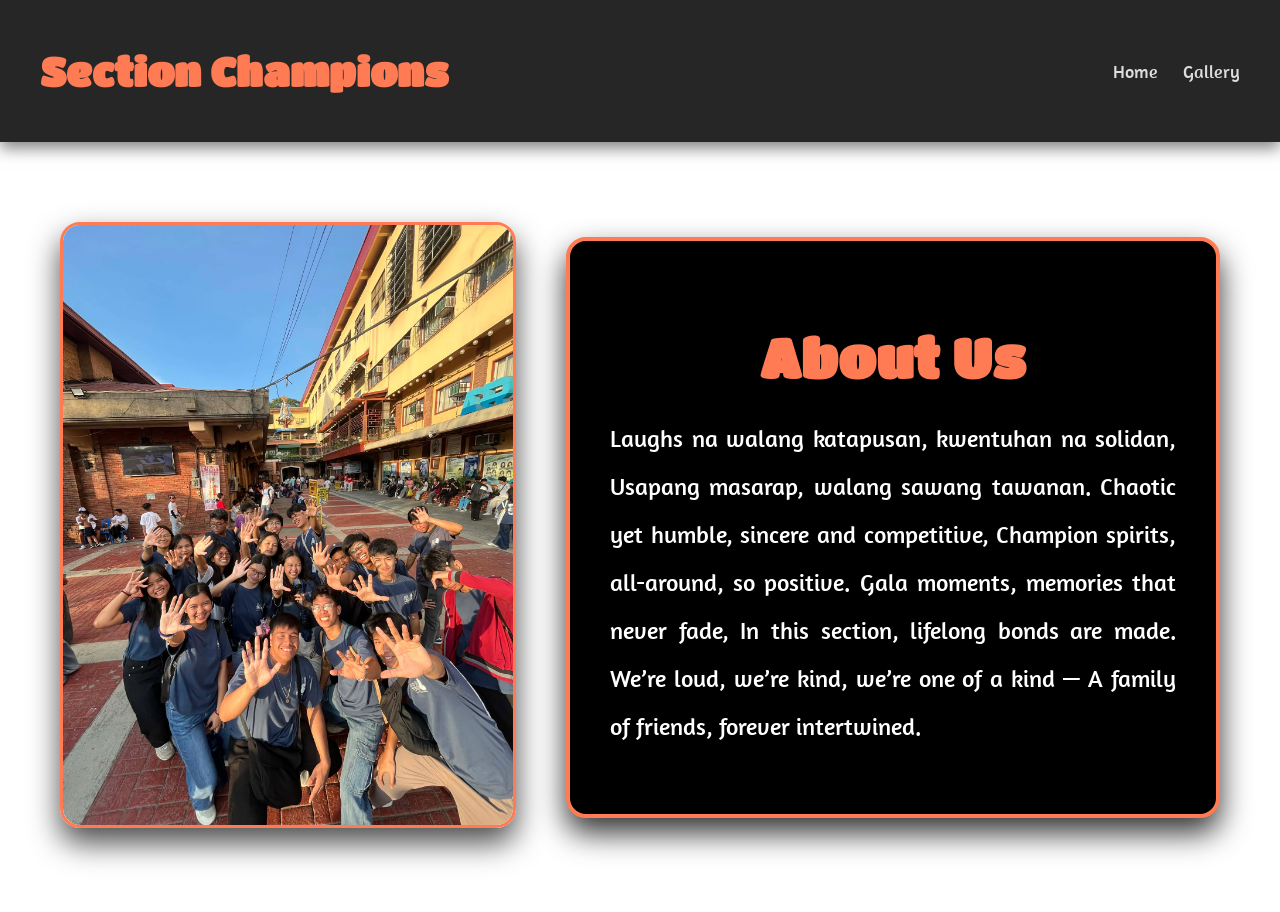
==== index.html @ e316a463 "Add files via upload" ====
<!DOCTYPE html>
<html lang="en">
<head>
  <meta charset="UTF-8">
  <title>Section Champions - Home</title>
  <link rel="stylesheet" href="style.css">
  <link href="https://fonts.googleapis.com/css2?family=Titan+One&family=Amaranth&family=Fraunces&display=swap" rel="stylesheet">
</head>
<body>
  <header>
    <nav>
      <h1>Section Champions</h1>
      <ul>
        <li><a href="index.html">Home</a></li>
        <li><a href="gallery.html">Gallery</a></li>
      </ul>
    </nav>
  </header>

  <section class="about-container">
    <div class="about-image">
      <img src="image6.jpg" alt="Section Group Photo">
    </div>
    <div class="about-text">
      <h2>About Us</h2>
      <p>
        Laughs na walang katapusan, kwentuhan na solidan,  
        Usapang masarap, walang sawang tawanan.  
        Chaotic yet humble, sincere and competitive,  
        Champion spirits, all-around, so positive.  
        Gala moments, memories that never fade,  
        In this section, lifelong bonds are made.  
        We’re loud, we’re kind, we’re one of a kind —  
        A family of friends, forever intertwined.
      </p>
    </div>
  </section>
</body>
</html>
---- style.css ----
body {
  margin: 0;
  font-family: 'Fraunces', serif;
  color: #f5f5f5;
  position: relative;
  overflow-x: hidden;
}

body::-webkit-scrollbar {
  display: none;
}

body::before {
  content: "";
  position: fixed;
  top: 0; left: 0;
  width: 100%; height: 100%;
  background: url('background.jpg') no-repeat center center fixed;
  background-size: cover;
  filter: blur(8px) brightness(0.7);
  z-index: -1;
}

header nav {
  display: flex;
  justify-content: space-between;
  align-items: center;
  background-color: rgba(0,0,0,0.85);
  padding: 15px 40px;
  box-shadow: 0 6px 15px rgba(0,0,0,0.5);
}

header h1 {
  font-family: 'Titan One', cursive;
  font-size: 40px;
  color: #ff7b54;
}

header ul {
  list-style: none;
  display: flex;
  gap: 25px;
}

header ul li a {
  text-decoration: none;
  font-family: 'Amaranth', sans-serif;
  font-size: 18px;
  color: #ddd;
  transition: color 0.3s ease;
}

header ul li a:hover {
  color: #ff7b54;
}

.about-container {
  display: flex;
  align-items: center;
  justify-content: center;
  gap: 50px;
  padding: 80px 60px;
  max-width: 1200px;
  margin: 0 auto;
}

.about-image img {
  width: 450px;
  height: auto;
  border-radius: 20px;
  box-shadow: 0 15px 30px rgba(0,0,0,0.7);
  border: 3px solid #ff7b54;
}

.about-text {
  max-width: 600px;
  background-color: rgba(0,0,0,1);
  border: 4px solid #ff7b54;
  border-radius: 20px;
  padding: 40px;
  box-shadow: 0 15px 30px rgba(0,0,0,0.8);
}

.about-text h2 {
  font-family: 'Titan One', cursive;
  font-size: 55px;
  color: #ff7b54;
  margin-bottom: 25px;
  text-align: center;
}

.about-text p {
  font-family: 'Amaranth', sans-serif;
  font-size: 24px;
  line-height: 2;
  color: #fff;
  text-align: justify;
}

.gallery {
  display: flex;
  flex-wrap: wrap;
  justify-content: center;
  gap: 40px;
  padding: 60px 40px;
}

.photo-card {
  width: 400px;
  background-color: #fdf6ec;
  border-radius: 15px;
  box-shadow: 0 8px 20px rgba(0,0,0,0.3);
  overflow: hidden;
  transition: transform 0.3s ease, box-shadow 0.3s ease;
}

.photo-card:hover {
  transform: translateY(-10px);
  box-shadow: 0 15px 30px rgba(0,0,0,0.4);
}

.photo-card img {
  width: 100%;
  height: 250px;
  object-fit: cover;
  border-bottom: 3px solid #ff7b54;
}

.photo-card p {
  font-family: 'Fraunces', serif;
  font-size: 18px;
  color: #333;
  padding: 20px;
  text-align: justify;
}

.modal {
  display: none;
  position: fixed;
  z-index: 10;
  left: 0;
  top: 0;
  width: 100%;
  height: 100%;
  background-color: rgba(0,0,0,0.85);
  justify-content: center;
  align-items: center;
}

.modal-content {
  display: flex;
  background-color: #fdf6ec;
  border-radius: 20px;
  overflow: hidden;
  width: 85%;
  max-width: 1000px;
  box-shadow: 0 20px 40px rgba(0,0,0,0.7);
}

.modal-content img {
  width: 50%;
  object-fit: cover;
  border-right: 3px solid #ff7b54;
}

.modal-text {
  padding: 40px;
  width: 50%;
}

.modal-text h2 {
  font-family: 'Titan One', cursive;
  color: #ff7b54;
  font-size: 36px;
  margin-bottom: 15px;
}

.modal-text p {
  font-family: 'Fraunces', serif;
  font-size: 18px;
  color: #333;
  line-height: 1.8;
}

.close {
  position: absolute;
  top: 20px;
  right: 40px;
  font-size: 45px;
  color: #fff;
  cursor: pointer;
  font-weight: bold;
  transition: color 0.3s ease;
}

.close:hover {
  color: #ff7b54;
}

body.modal-open {
  overflow: hidden;
}

html.modal-open {
  overflow: hidden;
}
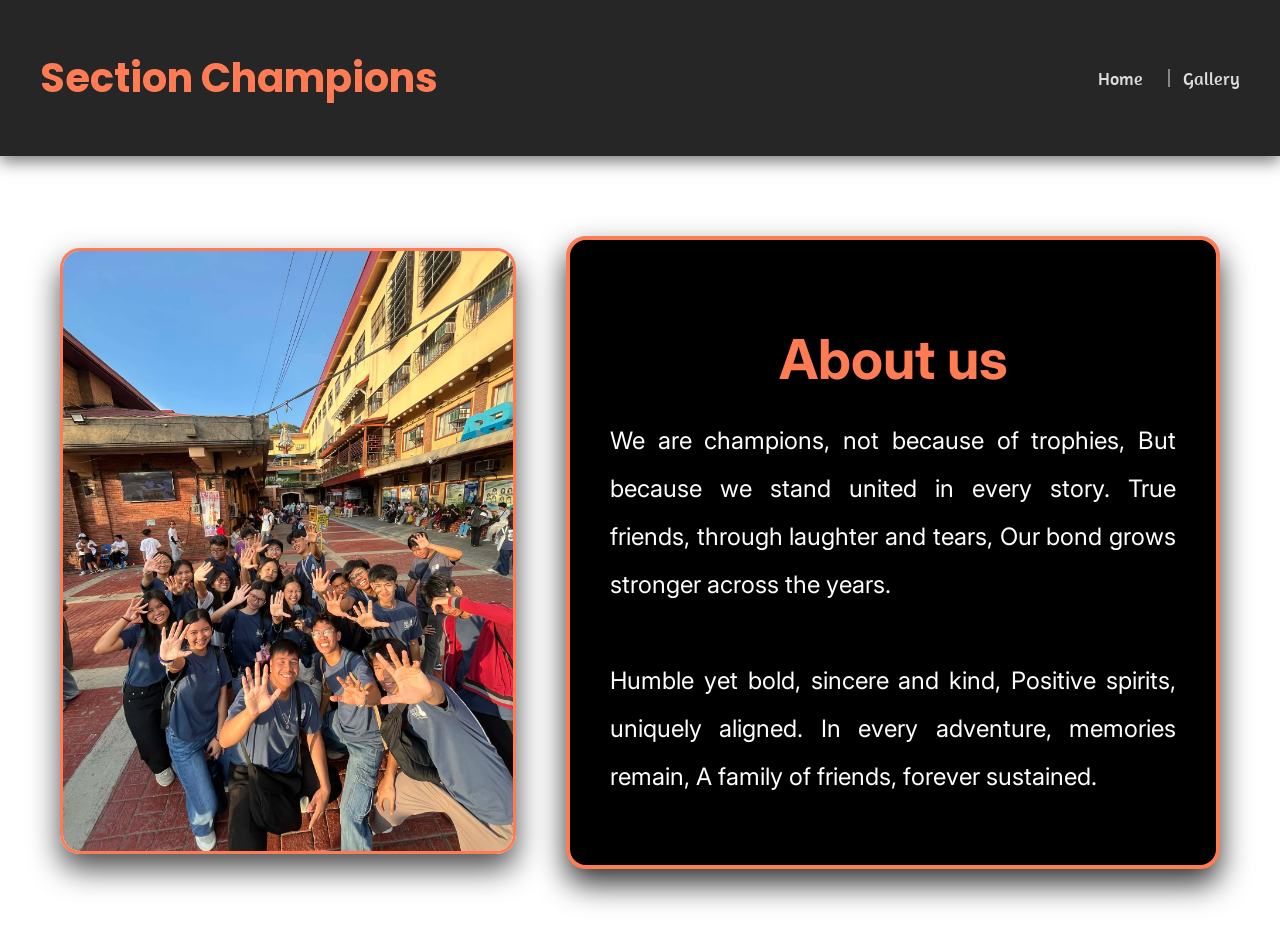
==== commit 17c2846b: "Add files via upload" ====
--- a/index.html
+++ b/index.html
@@ -5,6 +5,8 @@
   <title>Section Champions - Home</title>
   <link rel="stylesheet" href="style.css">
   <link href="https://fonts.googleapis.com/css2?family=Titan+One&family=Amaranth&family=Fraunces&display=swap" rel="stylesheet">
+  <link href="https://fonts.googleapis.com/css2?family=Inter&display=swap" rel="stylesheet">
+  <link href="https://fonts.googleapis.com/css2?family=Poppins:wght@600&family=Inter:wght@400&display=swap" rel="stylesheet">
 </head>
 <body>
   <header>
@@ -22,16 +24,17 @@
       <img src="image6.jpg" alt="Section Group Photo">
     </div>
     <div class="about-text">
-      <h2>About Us</h2>
+      <h2>About us</h2>
       <p>
-        Laughs na walang katapusan, kwentuhan na solidan,  
-        Usapang masarap, walang sawang tawanan.  
-        Chaotic yet humble, sincere and competitive,  
-        Champion spirits, all-around, so positive.  
-        Gala moments, memories that never fade,  
-        In this section, lifelong bonds are made.  
-        We’re loud, we’re kind, we’re one of a kind —  
-        A family of friends, forever intertwined.
+        We are champions, not because of trophies,
+        But because we stand united in every story.
+        True friends, through laughter and tears,
+        Our bond grows stronger across the years.
+        <br><br>
+        Humble yet bold, sincere and kind,
+        Positive spirits, uniquely aligned.
+        In every adventure, memories remain,
+        A family of friends, forever sustained.
       </p>
     </div>
   </section>
--- a/style.css
+++ b/style.css
@@ -21,6 +21,12 @@
   z-index: -1;
 }
 
+header {
+  position: sticky;   /* makes the whole header stick */
+  top: 0;             /* stick to the very top */
+  z-index: 1000;      /* keep it above other content */
+}
+
 header nav {
   display: flex;
   justify-content: space-between;
@@ -30,8 +36,9 @@
   box-shadow: 0 6px 15px rgba(0,0,0,0.5);
 }
 
+
 header h1 {
-  font-family: 'Titan One', cursive;
+  font-family: 'Poppins', sans-serif;
   font-size: 40px;
   color: #ff7b54;
 }
@@ -40,6 +47,22 @@
   list-style: none;
   display: flex;
   gap: 25px;
+}
+
+header ul li + li {
+  position: relative;
+  padding-left: 15px;
+}
+
+header ul li + li::before {
+  content: "";
+  position: absolute;
+  left: 0;
+  top: 50%;
+  transform: translateY(-50%);
+  height: 18px;
+  width: 1.5px;
+  background-color: rgba(255, 255, 255, 0.45);
 }
 
 header ul li a {
@@ -82,7 +105,7 @@
 }
 
 .about-text h2 {
-  font-family: 'Titan One', cursive;
+  font-family: 'Inter', sans-serif;
   font-size: 55px;
   color: #ff7b54;
   margin-bottom: 25px;
@@ -90,7 +113,7 @@
 }
 
 .about-text p {
-  font-family: 'Amaranth', sans-serif;
+  font-family: 'Inter', sans-serif;
   font-size: 24px;
   line-height: 2;
   color: #fff;
@@ -109,14 +132,24 @@
   width: 400px;
   background-color: #fdf6ec;
   border-radius: 15px;
-  box-shadow: 0 8px 20px rgba(0,0,0,0.3);
+  box-shadow: 0 12px 25px rgba(0,0,0,0.35);
   overflow: hidden;
-  transition: transform 0.3s ease, box-shadow 0.3s ease;
-}
-
-.photo-card:hover {
-  transform: translateY(-10px);
-  box-shadow: 0 15px 30px rgba(0,0,0,0.4);
+  opacity: 0;
+  transform: translateY(30px);
+  transition: opacity 0.6s ease, transform 0.6s ease, box-shadow 0.3s ease;
+}
+
+.photo-card.show {
+  opacity: 1;
+  transform: translateY(0);
+}
+
+.photo-card.show:hover {
+  opacity: 1;
+  transform: translateY(-12px) scale(1.05);
+  box-shadow: 0 20px 40px rgba(0,0,0,0.45),
+              0 0 50px rgba(255,123,84,1);
+  cursor: pointer;
 }
 
 .photo-card img {
@@ -126,12 +159,16 @@
   border-bottom: 3px solid #ff7b54;
 }
 
-.photo-card p {
-  font-family: 'Fraunces', serif;
-  font-size: 18px;
-  color: #333;
-  padding: 20px;
-  text-align: justify;
+.photo-card h1 {
+  font-family: 'Bebas Neue', sans-serif;
+  font-size:  40px;
+  color: #232222;
+  text-transform: uppercase;
+  letter-spacing: 1px;
+  text-align: center;
+  padding: 15px 0;
+  margin: 0;
+  background-color: #fdf6ec;
 }
 
 .modal {
@@ -173,13 +210,19 @@
   color: #ff7b54;
   font-size: 36px;
   margin-bottom: 15px;
+  text-shadow: 2px 2px 5px rgba(0, 0, 0, 0.55);
 }
 
 .modal-text p {
   font-family: 'Fraunces', serif;
-  font-size: 18px;
+  font-size: 20px;
   color: #333;
   line-height: 1.8;
+}
+
+#modal-desc {
+  font-family: verdana;
+  font-weight: 900;
 }
 
 .close {
@@ -204,3 +247,90 @@
 html.modal-open {
   overflow: hidden;
 }
+
+/* Mobile Responsive Styles */
+@media (max-width: 768px) {
+  header h1 {
+    font-size: 28px;
+  }
+
+  header ul {
+    gap: 15px;
+  }
+
+  header ul li a {
+    font-size: 16px;
+  }
+
+  .about-container {
+  display: flex;
+  flex-direction: column;   /* stack items vertically */
+  align-items: center;      /* center them horizontally */
+  justify-content: center;
+  gap: 30px;                /* space between image and text */
+  padding: 60px 20px;
+  max-width: 900px;
+  margin: 0 auto;
+}
+
+
+  .about-image img {
+    width: 100%;
+    max-width: 320px;
+  }
+
+  .about-text {
+    max-width: 100%;
+    padding: 20px;
+  }
+
+  .about-text h2 {
+    font-size: 36px;
+  }
+
+  .about-text p {
+    font-size: 18px;
+    line-height: 1.6;
+  }
+
+  .circle-values {
+    width: 250px;
+    height: 250px;
+    border-width: 3px;
+  }
+
+  .circle-values span {
+    font-size: 18px;
+  }
+
+  .gallery {
+    padding: 30px 20px;
+    gap: 20px;
+  }
+
+  .photo-card {
+    width: 100%;
+    max-width: 320px;
+  }
+
+  .photo-card h1 {
+    font-size: 28px;
+  }
+
+  .modal-content {
+    flex-direction: column;
+    width: 95%;
+  }
+
+  .modal-content img {
+    width: 100%;
+    border-right: none;
+    border-bottom: 3px solid #ff7b54;
+  }
+
+  .modal-text {
+    width: 100%;
+    padding: 20px;
+  }
+}
+
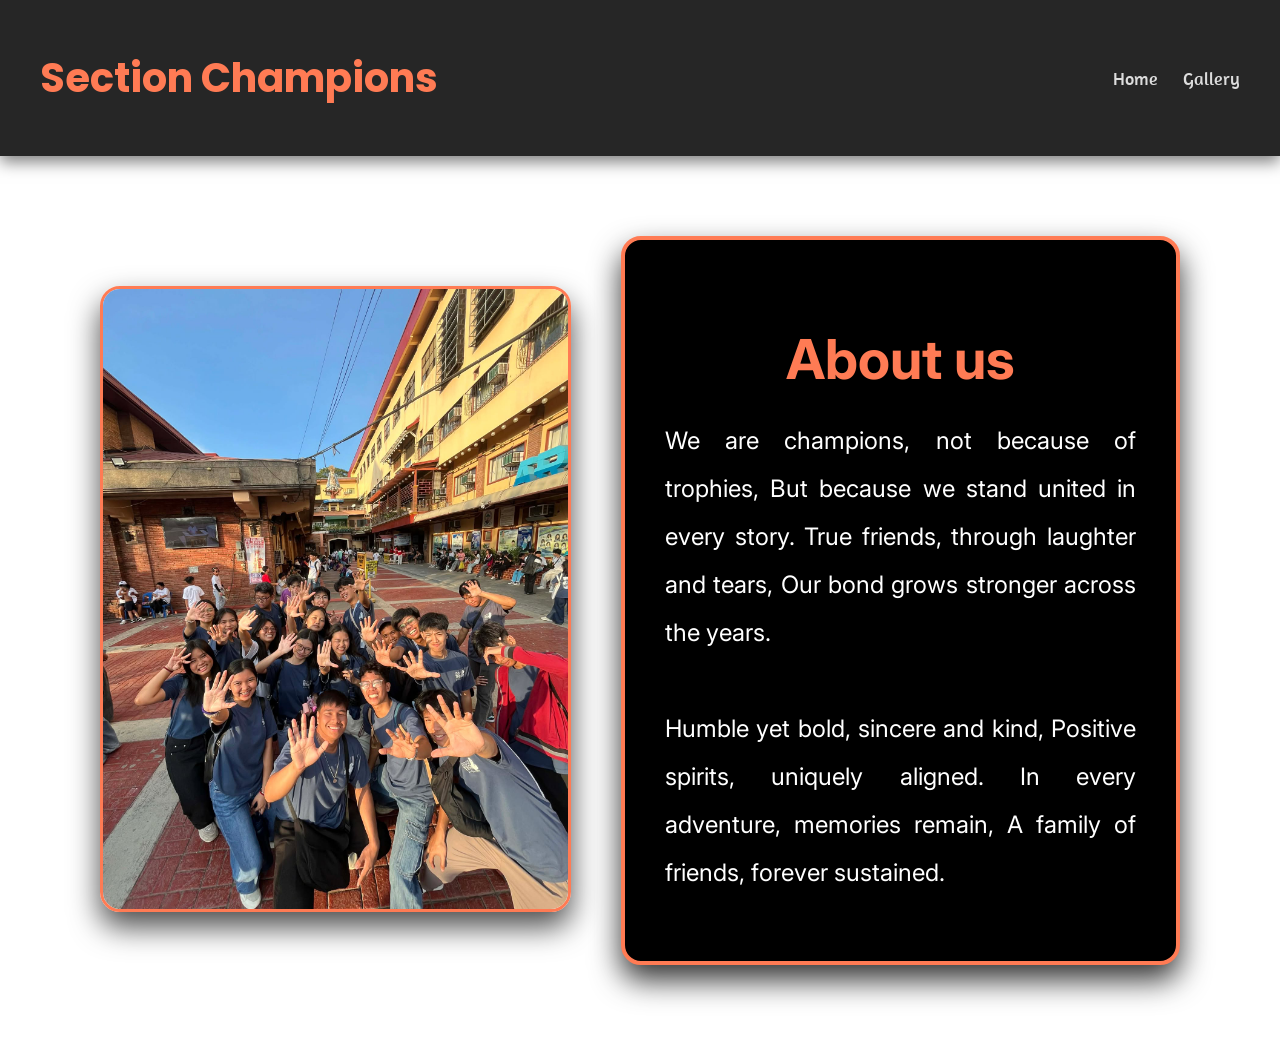
==== commit cfb36d66: "Update index.html" ====
--- a/index.html
+++ b/index.html
@@ -2,6 +2,7 @@
 <html lang="en">
 <head>
   <meta charset="UTF-8">
+  <meta name="viewport" content="width=device-width, initial-scale=1.0">
   <title>Section Champions - Home</title>
   <link rel="stylesheet" href="style.css">
   <link href="https://fonts.googleapis.com/css2?family=Titan+One&family=Amaranth&family=Fraunces&display=swap" rel="stylesheet">
--- a/style.css
+++ b/style.css
@@ -1,3 +1,7 @@
+* {
+  box-sizing: border-box;
+}
+
 body {
   margin: 0;
   font-family: 'Fraunces', serif;
@@ -21,13 +25,9 @@
   z-index: -1;
 }
 
-header {
-  position: sticky;   /* makes the whole header stick */
-  top: 0;             /* stick to the very top */
-  z-index: 1000;      /* keep it above other content */
-}
-
 header nav {
+  position: sticky;
+  top: 0;
   display: flex;
   justify-content: space-between;
   align-items: center;
@@ -36,7 +36,6 @@
   box-shadow: 0 6px 15px rgba(0,0,0,0.5);
 }
 
-
 header h1 {
   font-family: 'Poppins', sans-serif;
   font-size: 40px;
@@ -47,22 +46,6 @@
   list-style: none;
   display: flex;
   gap: 25px;
-}
-
-header ul li + li {
-  position: relative;
-  padding-left: 15px;
-}
-
-header ul li + li::before {
-  content: "";
-  position: absolute;
-  left: 0;
-  top: 50%;
-  transform: translateY(-50%);
-  height: 18px;
-  width: 1.5px;
-  background-color: rgba(255, 255, 255, 0.45);
 }
 
 header ul li a {
@@ -87,12 +70,56 @@
   margin: 0 auto;
 }
 
+.about-image,
+.about-text {
+  flex: 1 1 0;
+  width: 50%;
+}
+
 .about-image img {
-  width: 450px;
+  width: 100%;
+  max-width: 100%;
   height: auto;
   border-radius: 20px;
   box-shadow: 0 15px 30px rgba(0,0,0,0.7);
   border: 3px solid #ff7b54;
+}
+
+@media (max-width: 768px) {
+  .about-container {
+    flex-direction: column;
+    align-items: center;
+    padding: 40px 20px;
+    gap: 30px;
+  }
+
+  .about-image {
+    order: 1;
+    width: 100%;
+    display: flex;
+    justify-content: center;
+  }
+
+  .about-text {
+    order: 2;
+    width: 100%;
+    max-width: 100%;
+    padding: 24px;
+  }
+
+  .about-image img {
+    width: 100%;
+    max-width: 450px;
+  }
+
+  .about-text h2 {
+    font-size: 38px;
+  }
+
+  .about-text p {
+    font-size: 18px;
+    line-height: 1.7;
+  }
 }
 
 .about-text {
@@ -161,7 +188,7 @@
 
 .photo-card h1 {
   font-family: 'Bebas Neue', sans-serif;
-  font-size:  40px;
+  font-size: 40px;
   color: #232222;
   text-transform: uppercase;
   letter-spacing: 1px;
@@ -247,90 +274,3 @@
 html.modal-open {
   overflow: hidden;
 }
-
-/* Mobile Responsive Styles */
-@media (max-width: 768px) {
-  header h1 {
-    font-size: 28px;
-  }
-
-  header ul {
-    gap: 15px;
-  }
-
-  header ul li a {
-    font-size: 16px;
-  }
-
-  .about-container {
-  display: flex;
-  flex-direction: column;   /* stack items vertically */
-  align-items: center;      /* center them horizontally */
-  justify-content: center;
-  gap: 30px;                /* space between image and text */
-  padding: 60px 20px;
-  max-width: 900px;
-  margin: 0 auto;
-}
-
-
-  .about-image img {
-    width: 100%;
-    max-width: 320px;
-  }
-
-  .about-text {
-    max-width: 100%;
-    padding: 20px;
-  }
-
-  .about-text h2 {
-    font-size: 36px;
-  }
-
-  .about-text p {
-    font-size: 18px;
-    line-height: 1.6;
-  }
-
-  .circle-values {
-    width: 250px;
-    height: 250px;
-    border-width: 3px;
-  }
-
-  .circle-values span {
-    font-size: 18px;
-  }
-
-  .gallery {
-    padding: 30px 20px;
-    gap: 20px;
-  }
-
-  .photo-card {
-    width: 100%;
-    max-width: 320px;
-  }
-
-  .photo-card h1 {
-    font-size: 28px;
-  }
-
-  .modal-content {
-    flex-direction: column;
-    width: 95%;
-  }
-
-  .modal-content img {
-    width: 100%;
-    border-right: none;
-    border-bottom: 3px solid #ff7b54;
-  }
-
-  .modal-text {
-    width: 100%;
-    padding: 20px;
-  }
-}
-
